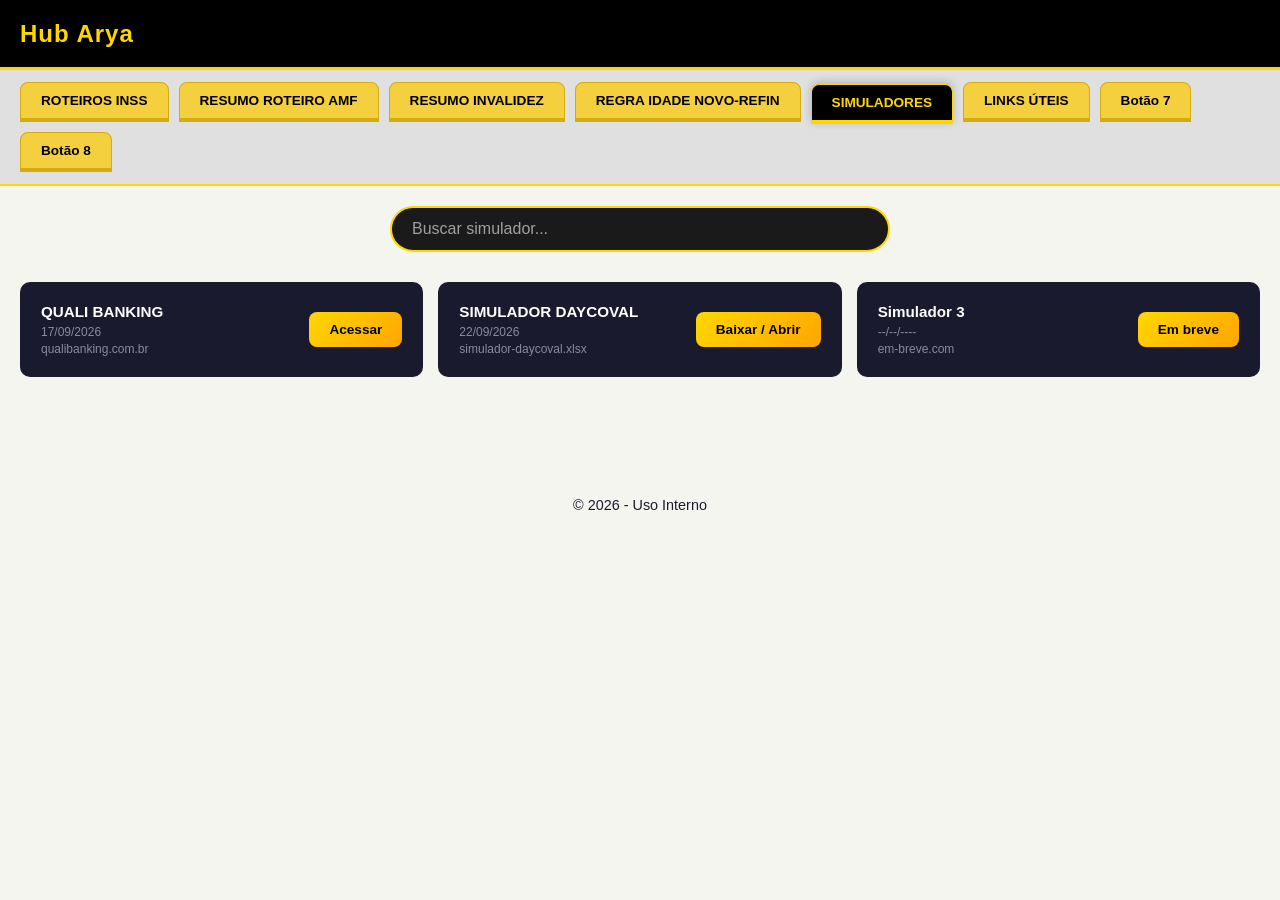
==== simulador.html @ 7a12e502 "Add files via upload" ====
<!DOCTYPE html>
<html lang="pt-BR">
<head>
    <meta charset="UTF-8">
    <meta name="viewport" content="width=device-width, initial-scale=1.0">
    <title>Simuladores - Roteiros</title>
    <link rel="stylesheet" href="style.css">
</head>
<body>
    <!-- HEADER PRINCIPAL -->
    <header class="main-header">
        <div class="header-content">
            <div class="header-title">
                <h1>Hub Arya</h1>
            </div>
            <div class="header-logos">
                <img src="logo1.png" alt="Logo 1" class="logo logo1">
                <img src="logo2.png" alt="Logo 2" class="logo logo2">
            </div>
        </div>
    </header>

    <!-- BARRA DE NAVEGAÇÃO -->
    <nav class="nav-bar">
        <a href="index.html" class="nav-btn-link">ROTEIROS INSS</a>
        <button class="nav-btn" onclick="openPdf('pdfs/resumo-roteiro-amf.pdf')">RESUMO ROTEIRO AMF</button>
        <button class="nav-btn" onclick="openPdf('pdfs/resumo-invalidez.pdf')">RESUMO INVALIDEZ</button>
        <button class="nav-btn" onclick="openPdf('pdfs/regras-idade-inss-novo-e-refin.pdf')">REGRA IDADE NOVO-REFIN</button>
        <button class="nav-btn active">SIMULADORES</button>
        <a href="index.html?section=links-uteis" class="nav-btn-link">LINKS ÚTEIS</a>
        <button class="nav-btn">Botão 7</button>
        <button class="nav-btn">Botão 8</button>
    </nav>

    <!-- CONTEÚDO DOS SIMULADORES -->
    <section class="section active">
        <div class="container">
            <div class="search-container">
                <input type="text" id="searchSimuladoresInput" placeholder="Buscar simulador..." class="search-box">
            </div>
            <div class="links-grid" id="simuladoresGrid">
                
                <!-- QUALI BANKING -->
                <div class="link-card">
                    <div class="link-info">
                        <div class="link-name">QUALI BANKING</div>
                        <div class="link-date">17/09/2026</div>
                        <div class="link-url">qualibanking.com.br</div>
                    </div>
                    <a href="https://qualibanking.com.br/simulador/port-inss/" target="_blank" class="link-btn">Acessar</a>
                </div>

                <!-- SIMULADOR DAYCOVAL -->
                <div class="link-card">
                    <div class="link-info">
                        <div class="link-name">SIMULADOR DAYCOVAL</div>
                        <div class="link-date">22/09/2026</div>
                        <div class="link-url">simulador-daycoval.xlsx</div>
                    </div>
                    <a href="simuladores/simulador-daycoval.xlsx" target="_blank" class="link-btn">Baixar / Abrir</a>
                </div>

                <!-- SIMULADOR 3 (Placeholder) -->
                <div class="link-card">
                    <div class="link-info">
                        <div class="link-name">Simulador 3</div>
                        <div class="link-date">--/--/----</div>
                        <div class="link-url">em-breve.com</div>
                    </div>
                    <a href="#" target="_blank" class="link-btn">Em breve</a>
                </div>

            </div>
            <div class="no-results" id="noResultsSimuladores">
                Nenhum simulador encontrado com esse nome.
            </div>
        </div>
    </section>

    <footer>
        <p>© 2026 - Uso Interno</p>
    </footer>

    <script>
        function openPdf(url) {
            window.open(url, '_blank');
        }

        const searchSimuladoresInput = document.getElementById('searchSimuladoresInput');
        const simuladorCards = document.querySelectorAll('#simuladoresGrid .link-card');
        const noResultsSimuladores = document.getElementById('noResultsSimuladores');

        searchSimuladoresInput.addEventListener('input', function(e) {
            const filtro = e.target.value.toLowerCase().trim();
            let visiveis = 0;

            simuladorCards.forEach(card => {
                const nome = card.querySelector('.link-name').textContent.toLowerCase();
                const url = card.querySelector('.link-url').textContent.toLowerCase();
                
                if (nome.includes(filtro) || url.includes(filtro)) {
                    card.style.display = 'flex';
                    visiveis++;
                } else {
                    card.style.display = 'none';
                }
            });

            if (visiveis === 0 && filtro !== '') {
                noResultsSimuladores.style.display = 'block';
            } else {
                noResultsSimuladores.style.display = 'none';
            }
        });
    </script>
</body>
</html>
---- style.css ----
* {
    margin: 0;
    padding: 0;
    box-sizing: border-box;
}

body {
    font-family: 'Segoe UI', Tahoma, Geneva, Verdana, sans-serif;
    background: #F5F5F0;
    min-height: 100vh;
}

/* =========================================
   HEADER PRINCIPAL COM LOGOS ANIMADAS
   ========================================= */
.main-header {
    background: #000000;
    border-bottom: 3px solid #FFD700;
    padding: 8px 20px;
    height: 70px;
    display: flex;
    align-items: center;
}

.header-content {
    display: flex;
    justify-content: space-between;
    align-items: center;
    width: 100%;
}

.header-title h1 {
    color: #FFD700;
    font-size: 1.5rem;
    font-weight: 700;
    letter-spacing: 1px;
}

/* Container das logos */
.header-logos {
    position: relative;
    width: 200px;
    height: 70px;
    overflow: visible;
    display: flex;
    align-items: center;
    justify-content: center;
}

.logo {
    position: absolute;
    max-height: 80px;
    max-width: 180px;
    width: auto;
    height: auto;
    object-fit: contain;
    opacity: 0;
}

/* Animação da Logo 1 */
@keyframes slideLogo1 {
    0% {
        opacity: 0;
        transform: translateX(300px);
    }
    10% {
        opacity: 1;
        transform: translateX(0);
    }
    40% {
        opacity: 1;
        transform: translateX(0);
    }
    50% {
        opacity: 0;
        transform: translateX(-300px);
    }
    100% {
        opacity: 0;
        transform: translateX(-300px);
    }
}

/* Animação da Logo 2 */
@keyframes slideLogo2 {
    0%, 50% {
        opacity: 0;
        transform: translateX(300px);
    }
    60% {
        opacity: 1;
        transform: translateX(0);
    }
    90% {
        opacity: 1;
        transform: translateX(0);
    }
    100% {
        opacity: 0;
        transform: translateX(-300px);
    }
}

.logo1 {
    animation: slideLogo1 12s infinite ease-in-out;
}

.logo2 {
    animation: slideLogo2 12s infinite ease-in-out;
}

/* =========================================
   BARRA DE NAVEGAÇÃO
   ========================================= */
.nav-bar {
    background: #E0E0E0;
    padding: 12px 20px;
    display: flex;
    gap: 10px;
    flex-wrap: wrap;
    border-bottom: 2px solid #FFD700;
}

.nav-btn {
    background: #F4D03F;
    color: #000000;
    border: 1px solid #D4AC0D;
    border-bottom: 4px solid #D4AC0D;
    padding: 10px 20px;
    border-radius: 8px 8px 0 0;
    font-weight: 600;
    cursor: pointer;
    transition: all 0.3s ease;
    font-size: 0.85rem;
    white-space: nowrap;
    text-decoration: none;
    display: inline-block;
    font-family: inherit;
}

.nav-btn:hover {
    background: #F7DC6F;
    transform: translateY(-2px);
    box-shadow: 0 4px 12px rgba(0, 0, 0, 0.15);
}

.nav-btn.active {
    background: #000000;
    color: #FFD700;
    border-color: #FFD700;
    border-bottom: 4px solid #FFD700;
    box-shadow: 0 -2px 8px rgba(0, 0, 0, 0.2);
    transform: translateY(2px);
    font-weight: 700;
}

.nav-btn-link {
    background: #F4D03F;
    color: #000000;
    border: 1px solid #D4AC0D;
    border-bottom: 4px solid #D4AC0D;
    padding: 10px 20px;
    border-radius: 8px 8px 0 0;
    font-weight: 600;
    cursor: pointer;
    transition: all 0.3s ease;
    font-size: 0.85rem;
    white-space: nowrap;
    text-decoration: none;
    display: inline-block;
}

.nav-btn-link:hover {
    background: #F7DC6F;
    transform: translateY(-2px);
    box-shadow: 0 4px 12px rgba(0, 0, 0, 0.15);
}

/* =========================================
   CONTAINER E SEÇÕES
   ========================================= */
.container {
    max-width: 1400px;
    margin: 0 auto;
    padding: 20px;
}

.section {
    display: none;
    animation: fadeIn 0.3s ease;
}

.section.active {
    display: block;
}

@keyframes fadeIn {
    from { opacity: 0; transform: translateY(10px); }
    to { opacity: 1; transform: translateY(0); }
}

/* =========================================
   CAMPO DE BUSCA
   ========================================= */
.search-container {
    margin-bottom: 30px;
}

.search-box {
    width: 100%;
    max-width: 500px;
    padding: 12px 20px;
    border: 2px solid #FFD700;
    border-radius: 25px;
    font-size: 1rem;
    background: #1a1a1a;
    color: white;
    outline: none;
    transition: all 0.3s ease;
    display: block;
    margin: 0 auto;
}

.search-box:focus {
    box-shadow: 0 0 15px rgba(255, 215, 0, 0.3);
}

.search-box::placeholder {
    color: #a0a0a0;
}

/* =========================================
   LISTA DE BANCOS
   ========================================= */
.banks-list {
    display: grid;
    grid-template-columns: repeat(4, 1fr);
    gap: 10px;
    margin-bottom: 40px;
}

.bank-item {
    background: #1a1a2e;
    border-radius: 10px;
    padding: 12px 15px;
    display: flex;
    justify-content: space-between;
    align-items: center;
    transition: all 0.3s ease;
    border: none;
    width: 100%;
}

.bank-item:hover {
    transform: translateX(5px);
    background: #252540;
}

.bank-info {
    display: flex;
    flex-direction: column;
    gap: 3px;
}

.bank-name {
    color: white;
    font-weight: 700;
    font-size: 0.9rem;
    letter-spacing: 0.5px;
}

.bank-date {
    color: #8a8aa0;
    font-size: 0.75rem;
}

.bank-actions {
    display: flex;
    gap: 10px;
    align-items: center;
}

.download-btn {
    width: 36px;
    height: 36px;
    border-radius: 50%;
    background: white;
    display: flex;
    align-items: center;
    justify-content: center;
    cursor: pointer;
    transition: all 0.3s ease;
    text-decoration: none;
}

.download-btn:hover {
    transform: translateX(3px) scale(1.1);
    background: #f0f0f0;
}

.download-btn svg {
    width: 18px;
    height: 18px;
}

/* =========================================
   LINKS ÚTEIS / SIMULADORES - GRID
   ========================================= */
.links-grid {
    display: grid;
    grid-template-columns: repeat(auto-fill, minmax(300px, 1fr));
    gap: 15px;
    margin-bottom: 40px;
}

.link-card {
    background: #1a1a2e;
    border-radius: 10px;
    padding: 20px;
    display: flex;
    align-items: center;
    justify-content: space-between;
    transition: all 0.3s ease;
    border: 1px solid transparent;
}

.link-card:hover {
    transform: translateY(-3px);
    background: #252540;
    border-color: #FFD700;
    box-shadow: 0 5px 15px rgba(255, 215, 0, 0.2);
}

.link-info {
    flex: 1;
}

.link-name {
    color: white;
    font-weight: 600;
    font-size: 0.95rem;
    margin-bottom: 5px;
}

.link-date {
    color: #8a8aa0;
    font-size: 0.75rem;
    margin-bottom: 3px;
}

.link-url {
    color: #8a8aa0;
    font-size: 0.75rem;
    word-break: break-all;
}

.link-btn {
    background: linear-gradient(135deg, #FFD700 0%, #FFA500 100%);
    color: #000000;
    padding: 10px 20px;
    border-radius: 8px;
    text-decoration: none;
    font-weight: 600;
    font-size: 0.85rem;
    transition: all 0.3s ease;
    white-space: nowrap;
    margin-left: 15px;
}

.link-btn:hover {
    transform: scale(1.05);
    box-shadow: 0 4px 12px rgba(255, 215, 0, 0.4);
}

.no-results {
    text-align: center;
    color: white;
    font-size: 1.1rem;
    padding: 40px;
    display: none;
}

/* =========================================
   RODAPÉ
   ========================================= */
footer {
    text-align: center;
    color: #1a1a2e;
    padding: 20px;
    font-size: 0.9rem;
    margin-top: 40px;
}

/* =========================================
   RESPONSIVIDADE
   ========================================= */
@media (max-width: 1100px) {
    .banks-list {
        grid-template-columns: repeat(3, 1fr);
    }
}

@media (max-width: 900px) {
    .header-content {
        flex-direction: column;
        gap: 15px;
    }
    
    .main-header {
        height: auto;
        padding: 15px 20px;
    }
    
    .header-logos {
        width: 250px;
        height: 80px;
    }
    
    .nav-bar {
        justify-content: center;
    }
    
    .banks-list {
        grid-template-columns: repeat(2, 1fr);
    }
}

@media (max-width: 768px) {
    .links-grid {
        grid-template-columns: 1fr;
    }
    
    .nav-btn,
    .nav-btn-link {
        font-size: 0.75rem;
        padding: 8px 12px;
    }
}

@media (max-width: 500px) {
    .banks-list {
        grid-template-columns: 1fr;
    }
    
    .bank-item {
        padding: 15px 18px;
    }
    
    .bank-name {
        font-size: 1rem;
    }
    
    .header-title h1 {
        font-size: 1.2rem;
    }
    
    .header-logos {
        width: 200px;
        height: 70px;
    }
}
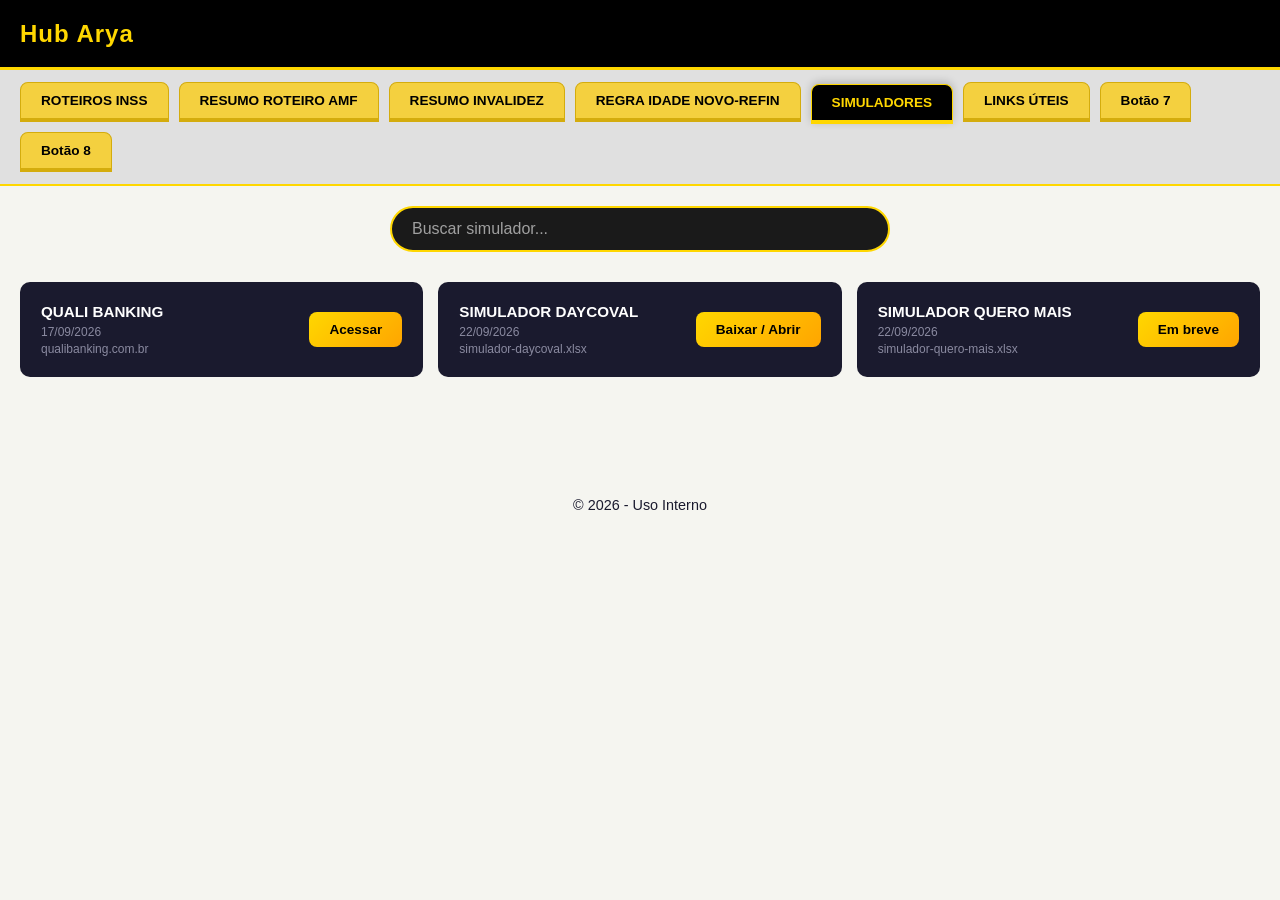
==== commit 5ec86728: "Add files via upload" ====
--- a/simulador.html
+++ b/simulador.html
@@ -63,9 +63,9 @@
                 <!-- SIMULADOR 3 (Placeholder) -->
                 <div class="link-card">
                     <div class="link-info">
-                        <div class="link-name">Simulador 3</div>
-                        <div class="link-date">--/--/----</div>
-                        <div class="link-url">em-breve.com</div>
+                        <div class="link-name">SIMULADOR QUERO MAIS</div>
+                        <div class="link-date">22/09/2026</div>
+                        <div class="link-url">simulador-quero-mais.xlsx</div>
                     </div>
                     <a href="#" target="_blank" class="link-btn">Em breve</a>
                 </div>
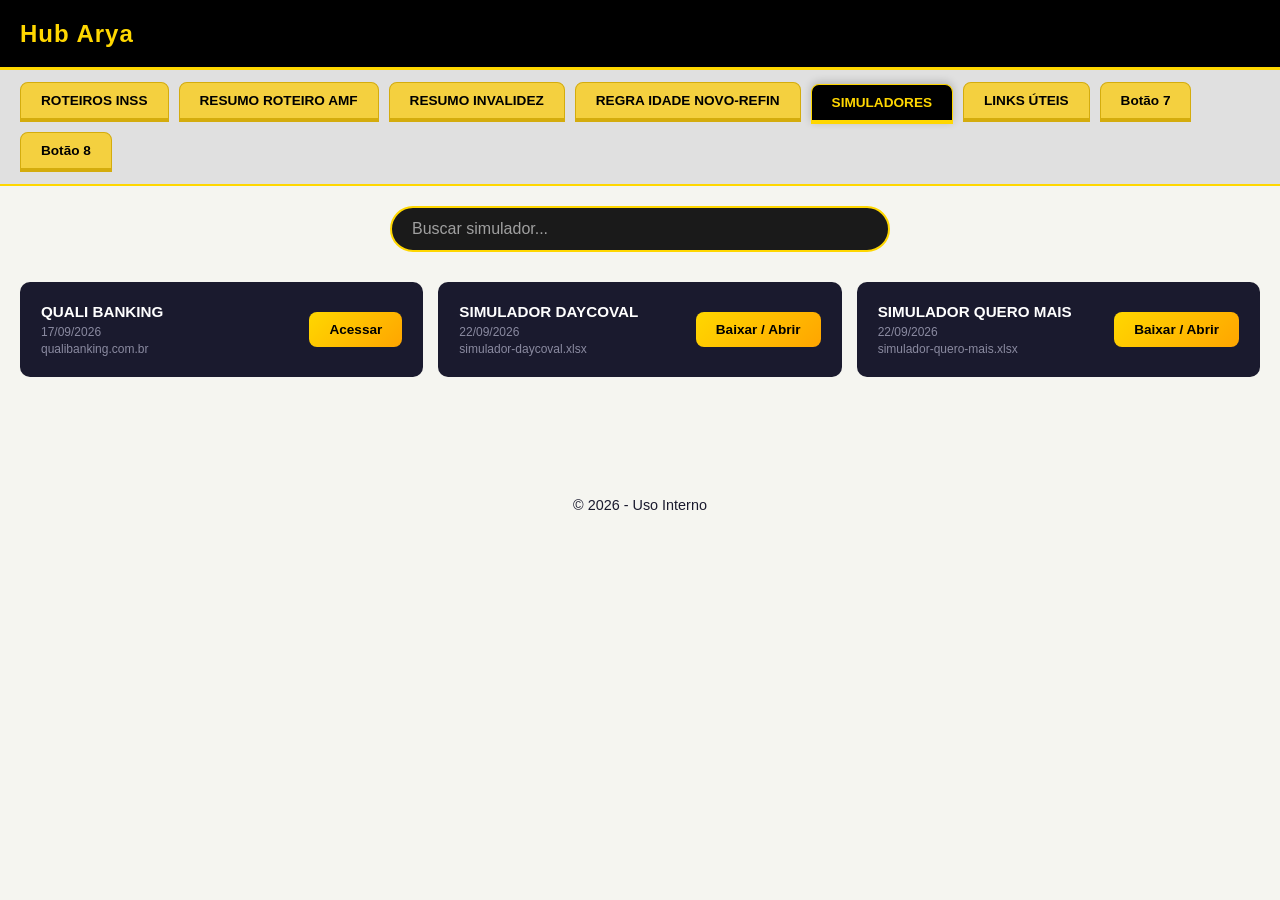
==== commit 9fbf4b61: "Add files via upload" ====
--- a/simulador.html
+++ b/simulador.html
@@ -67,7 +67,7 @@
                         <div class="link-date">22/09/2026</div>
                         <div class="link-url">simulador-quero-mais.xlsx</div>
                     </div>
-                    <a href="#" target="_blank" class="link-btn">Em breve</a>
+                    <a href="simulador-quero-mais.xlsx" target="_blank" class="link-btn">Baixar / Abrir</a>
                 </div>
 
             </div>
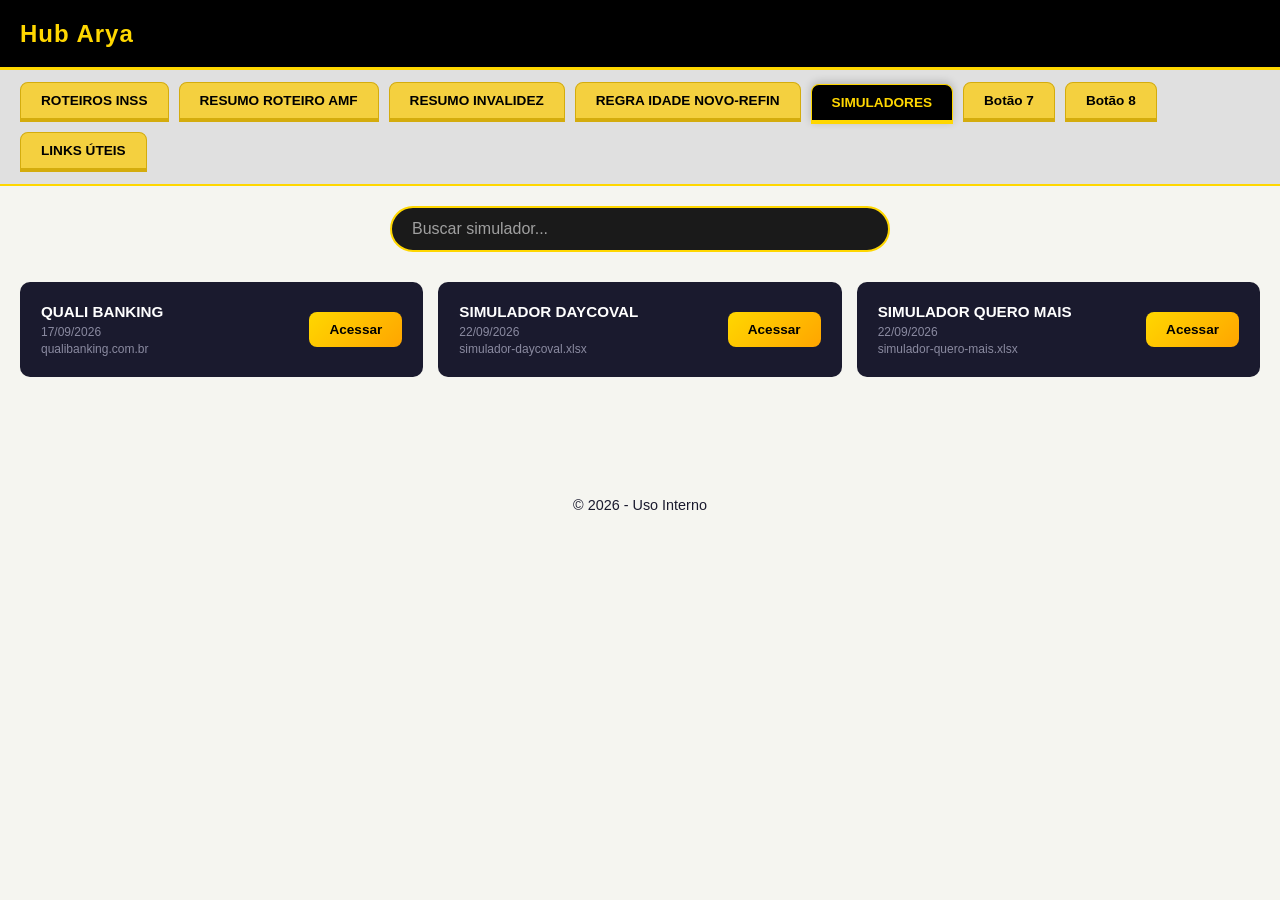
==== commit d775d6fb: "Add files via upload" ====
--- a/simulador.html
+++ b/simulador.html
@@ -3,7 +3,7 @@
 <head>
     <meta charset="UTF-8">
     <meta name="viewport" content="width=device-width, initial-scale=1.0">
-    <title>Simuladores - Roteiros</title>
+    <title>Simuladores - Hub Arya</title>
     <link rel="stylesheet" href="style.css">
 </head>
 <body>
@@ -20,16 +20,16 @@
         </div>
     </header>
 
-    <!-- BARRA DE NAVEGAÇÃO -->
+    <!-- BARRA DE NAVEGAÇÃO (ORDEM ATUALIZADA) -->
     <nav class="nav-bar">
         <a href="index.html" class="nav-btn-link">ROTEIROS INSS</a>
         <button class="nav-btn" onclick="openPdf('pdfs/resumo-roteiro-amf.pdf')">RESUMO ROTEIRO AMF</button>
         <button class="nav-btn" onclick="openPdf('pdfs/resumo-invalidez.pdf')">RESUMO INVALIDEZ</button>
         <button class="nav-btn" onclick="openPdf('pdfs/regras-idade-inss-novo-e-refin.pdf')">REGRA IDADE NOVO-REFIN</button>
         <button class="nav-btn active">SIMULADORES</button>
-        <a href="index.html?section=links-uteis" class="nav-btn-link">LINKS ÚTEIS</a>
         <button class="nav-btn">Botão 7</button>
         <button class="nav-btn">Botão 8</button>
+        <a href="index.html?section=links-uteis" class="nav-btn-link">LINKS ÚTEIS</a>
     </nav>
 
     <!-- CONTEÚDO DOS SIMULADORES -->
@@ -57,17 +57,17 @@
                         <div class="link-date">22/09/2026</div>
                         <div class="link-url">simulador-daycoval.xlsx</div>
                     </div>
-                    <a href="simuladores/simulador-daycoval.xlsx" target="_blank" class="link-btn">Baixar / Abrir</a>
+                    <a href="simuladores/simulador-daycoval.xlsx" target="_blank" class="link-btn">Acessar</a>
                 </div>
 
-                <!-- SIMULADOR 3 (Placeholder) -->
+                <!-- SIMULADOR QUERO MAIS -->
                 <div class="link-card">
                     <div class="link-info">
                         <div class="link-name">SIMULADOR QUERO MAIS</div>
                         <div class="link-date">22/09/2026</div>
                         <div class="link-url">simulador-quero-mais.xlsx</div>
                     </div>
-                    <a href="simulador-quero-mais.xlsx" target="_blank" class="link-btn">Baixar / Abrir</a>
+                    <a href="simuladores/simulador-quero-mais.xlsx" target="_blank" class="link-btn">Acessar</a>
                 </div>
 
             </div>
